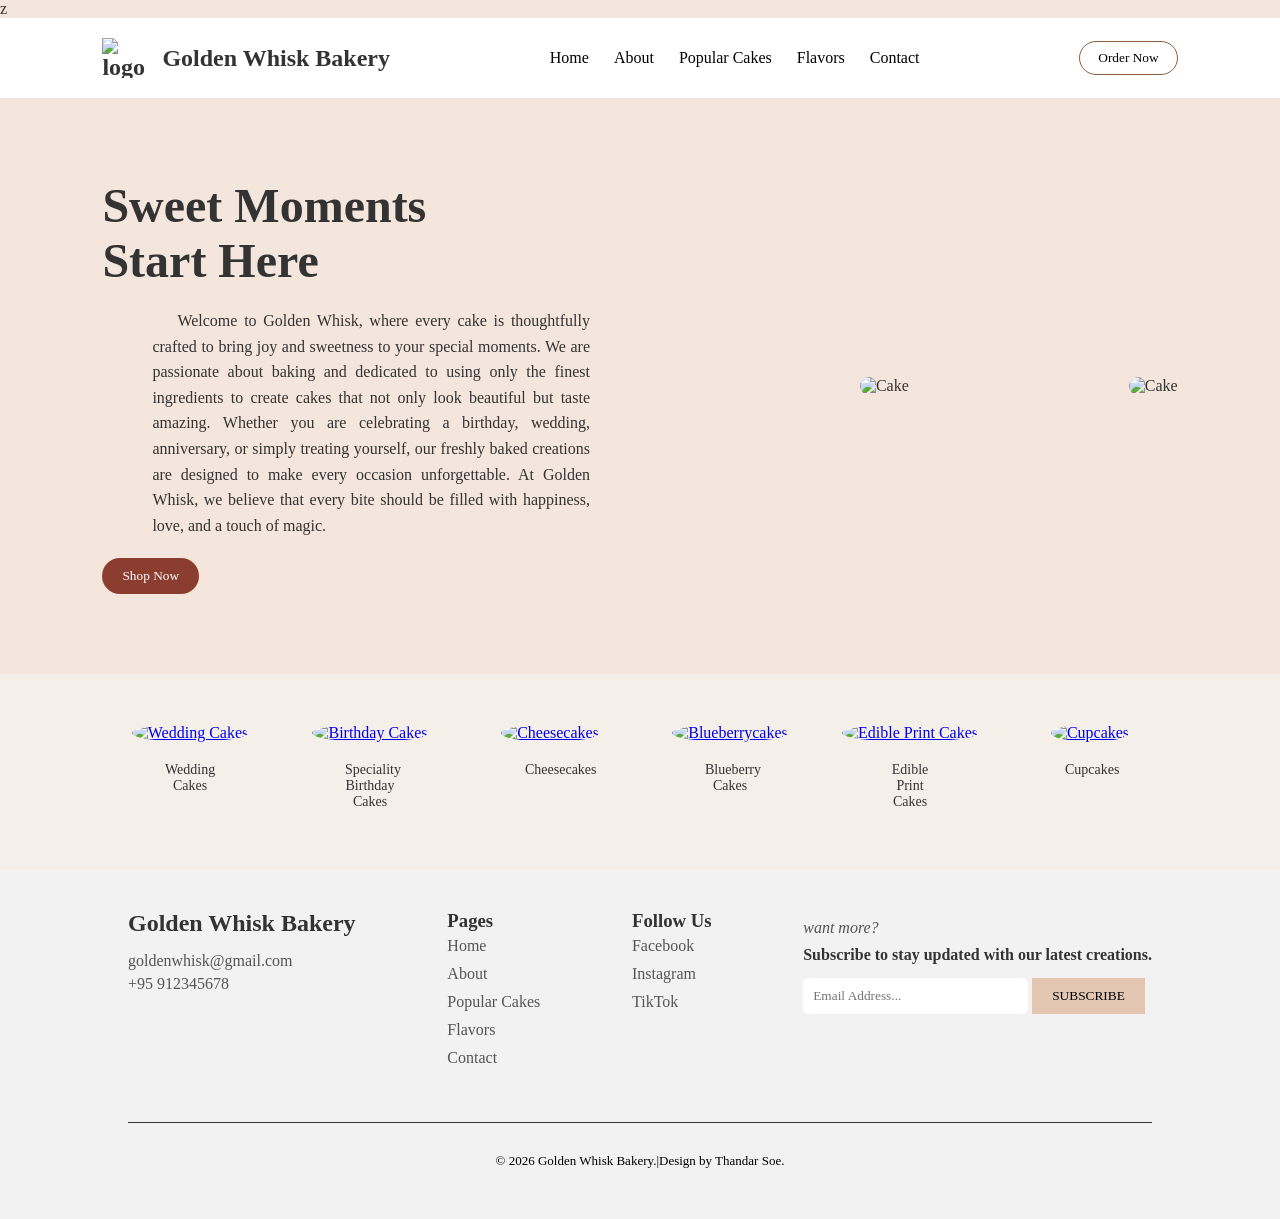
==== index.html @ e3c20210 "Add files via upload" ====
<!DOCTYPE html>
<html lang="en">
<head>
    <meta charset="UTF-8">
    <meta name="description" content="Indulge in the finest creations from Golden Whisk Bakery. Explore our popular custom birthday cakes, elegant wedding cakes, and delicious daily treats.">z
    <meta name="keywords" content="Golden Whisk Bakery, Birthday Cakes, Wedding Cakes, Custom Cakes, Premium Bakery, Pastries">
    <title>Golden Whisk Bakery</title>
    <link rel="stylesheet" href="style.css">
    <link rel="icon" href="cake logo (1).png">
</head>
<body>
<!-- ===== NAVBAR ===== -->
<header>
    <nav>
        <div class="logo">
        <img src="offical logo.png" alt="logo">
            Golden Whisk Bakery</div>
        <ul>
            <li><a href="index.html">Home</a></li>
            <li><a href="about.html">About</a></li>
            <li><a href="cakes.html">Popular Cakes</a></li>
            <li><a href="flavors.html">Flavors</a></li>
            <li><a href="contact.html">Contact</a></li>
        </ul>
        <a href="ordernow.html"><button class="outline-btn">Order Now</button></a>
    </nav>
</header>

<!-- ===== HERO SECTION ===== -->
<section class="hero">
    <div class="hero-text">
        <h1>Sweet Moments <br> Start Here</h1>
        <p>
            Welcome to Golden Whisk, where every cake is thoughtfully crafted to bring joy and sweetness to your special moments. We are passionate about baking and dedicated to using only the finest ingredients to create cakes that not only look beautiful but taste amazing. Whether you are celebrating a birthday, wedding, anniversary, or simply treating yourself, our freshly baked creations are designed to make every occasion unforgettable. At Golden Whisk, we believe that every bite should be filled with happiness, love, and a touch of magic.
        </p>
        <a href="cakes.html"><button class="btn">Shop Now</button></a>
    </div>

    <div class="hero-imge">
        <img src="main (2).avif" alt="Cake" fetchpriority="high">
    </div>
    <div class="hero-img">
        <img src="body.avif" alt="Cake" fetchpriority="high">
    </div>
</section>

<section class="categories">

    <div class="category">
        <a href="wedding.html"><img src="Wedding N&S.jpg" alt="Wedding Cakes"></a>
        <p>Wedding Cakes</p>
    </div>

    <div class="category">
        <a href="birthday.html"><img src="b1.avf" alt="Birthday Cakes"></a>
        <p>Speciality Birthday Cakes</p>
    </div>

    <div class="category">
        <a href="cheese.html#cheese"><img src="cheese new.jpg" alt="Cheesecakes"></a>
        <p>Cheesecakes</p>
    </div>

    <div class="category" id="bc">
        <a href="cheese.html#blueberry"><img src="blueberry  fruit (2).jpg" alt="Blueberrycakes"></a>
        <p>Blueberry Cakes</p>
    </div>

    <div class="category" id="ec">
        <a href="cheese.html#Edible"><img src="Manchester United Cupcakes.jpg" alt="Edible Print Cakes"></a>
        <p>Edible Print Cakes</p>
    </div>

    <div class="category" id="cc">
        <a href="cheese.html#cupcake"><img src="cupcake.jpg" alt="Cupcakes"></a>
        <p>Cupcakes</p>
    </div>

</section>

<!-- FOOTER -->
<footer class="footer">

    <div class="footer-container">

        <div class="footer-box">
            <h2>Golden Whisk Bakery</h2>
            <p>goldenwhisk@gmail.com</p>
            <p>+95 912345678</p><br><br>
        </div>

        <div class="footer-box">
            <h3>Pages</h3>
            <a href="index.html"><p>Home</p></a>
            <a href="about.html"><p>About</p></a>
            <a href="cakes.html"><p>Popular Cakes</p></a>
            <a href="flavors.html"><p>Flavors</p></a>
            <a href="contact.html"><p>Contact</p></a>
        </div>

        <div class="footer-box">
            <h3>Follow Us</h3>
            <a href="https://www.facebook.com/soet95132?mibextid=ZbWKwL"><p>Facebook</p></a>
            <a href="https://www.instagram.com/soet95132?igsh=aTdlaHZ2dzA5MnQx"><p>Instagram</p></a>
            <a href="https://www.tiktok.com/@thandarsoe1088?_r=1&_t=ZS-957aoNJFtmy"><p>TikTok</p></a>
        </div>
        <!-- TOP SUBSCRIBE BAR -->
        <div class="sub-form">
            <form action="#confirm-box">
            <p>want more?</p>
            <h4>Subscribe to stay updated with our latest creations.</h4>
            <input type="email" placeholder="Email Address..." required>
            <button type="submit" class="order-btn">SUBSCRIBE</button>
            </form>
        </div>
    </div>
    
    <div class="footer-bottom"><p>© 2026 Golden Whisk Bakery.|Design by Thandar Soe.</p>
    </div>

</footer>

    <div id="confirm-box" class="modal-overlay">
    <div class="modal-content">
        <h3>Successful</h3>
        <a href="#" class="close-btn">OK</a>
    </div>
</div>

</body>
</html>
---- style.css ----
/* ===================home start================ */

*{
    margin:0;
    padding:0;
    box-sizing:border-box;
    font-family: 'Georgia', serif;
}

body{
    background:#f4e6dc;
    color:#333;
}

/* ===== NAVBAR ===== */
header{
    padding:20px 8%;
    background:#f3e7dc;
    position: sticky;
    top: 0;
    z-index: 1000;
    background:white;
}

.outline-btn{
    padding:8px 18px;
    border-radius:20px;
    border:1px solid #8b5e3c;
    background:none;
    cursor:pointer;
}

nav{
    display:flex;
    justify-content:space-between;
    align-items:center;
}

.logo{
    font-size:24px;
    font-weight:bold;
    display: flex;
    align-items: center;
    gap: 10px;
}

.logo img{
    width: 50px;
    height: 40px;
    object-fit: contain;
}

nav ul{
    list-style:none;
    display:flex;
    gap:25px;
}

nav ul li a{
    text-decoration:none;
    color:black;
}

.btn{
    background:#8b3e2f;
    color:white;
    border:none;
    padding:10px 20px;
    border-radius:25px;
    cursor:pointer;
}

/* ===== HERO ===== */
.hero{
    display:flex;
    align-items:center;
    justify-content:space-between;
    padding:80px 8%;
}

.hero p{
    text-align: justify;
    text-indent: 25px;
    line-height: 1.6;
}

.hero-text{
    width:50%;
}

.hero-text h1{
    font-size:48px;
    margin-bottom:20px;
}

.hero-text p{
    margin-bottom:20px;
}

.hero-img img{
    width:300px;
    border-radius:20px;
}
.hero-imge img{
    margin: 30px;
    width:300px;
    border-radius:20px;
}

/* ===== CATEGORY SECTION ===== */
.categories{
    display:flex;
    justify-content:center;
    gap:30px;
    padding:50px 5%;
    background:#f5efe9;
    flex-wrap:wrap;
}

.category{
    text-align:center;
    width:150px;
}

.category img{
    width:150px;
    height:150px;
    border-radius:50%;
    object-fit:cover;
    margin-bottom:10px;
    transition:0.3s;
}

/* Hover Effect */
.category img:hover{
    transform:scale(1.1);
}

.category p{
    font-size:14px;
    color:#333;
}

/* ===========about page start============== */

/* ===== STORY SECTION ===== */
.about-story{
    display:flex;
    padding:80px 8%;
    align-items:center;
    gap:50px;
}

.story-text{
    width:50%;
    line-height: 1.8;
    text-indent: 25px;
}

.story-text h2{
    margin-bottom:20px;
    font-size:32px;
}

.story-img img{
    width:400px;
    border-radius:20px;
    height: auto;
}

.about-details p{
    text-align: center;
    line-height: 1.6;
    max-width: 800px;
    margin: 20px auto;
    text-indent: 25px;
}

.about-details h2{
    text-align: center; 
    font-size: 32px;
}

/* ===== VALUES SECTION ===== */
.values{
    padding: 80px 8%;
    text-align: center;
}

.values h2{
    margin-bottom: 40px;
    font-size: 32px;
}

.values p{
    text-align: center;
    line-height: 1.6;
    max-width: 800px;
    margin: 20px auto;
    text-indent: 25px;
}

.value-cards{
    display:flex;
    justify-content:center;
    gap:30px;
}

.value-card{
    background:white;
    padding:20px;
    border-radius:15px;
    width:250px;
    box-shadow:0 5px 15px rgba(0,0,0,0.1);
}

.value-card img{
    width:100%;
    border-radius:15px;
    margin-bottom:15px;
}

.p-about{
    text-align: center;
}


/* ===================our cake start==================== */
.section{
    padding:50px;
    text-align:center;
}

.section-header {
    display: flex;
    justify-content: space-between;
    align-items: center;
    margin-bottom: 20px;
}

.section-header h2, p{
    margin: 10px 50px;
}

/* Category Grid Layout */
.category-grid {
    display: grid;
    grid-template-columns: repeat(auto-fit, minmax(180px, 1fr));
    gap: 15px;
}

/* Individual Card Styling */
.category-card {
    background: #ffffff;
    border-radius: 12px;
    padding: 20px;
    display: flex;
    justify-content: center;
    align-items: center;
    text-decoration: none;
    color: #333;
    box-shadow: 0 2px 8px rgba(0, 0, 0, 0.05); /* Soft shadow */
    transition: transform 0.2s ease, box-shadow 0.2s ease;
}

.category-card:hover {
    transform: translateY(-3px);
    box-shadow: 0 4px 12px rgba(0, 0, 0, 0.1);
}

.card-icon {
    font-size: 1.2rem;
    margin-right: 10px;
}

.category-name {
    font-weight: 500;
    font-size: 0.95rem;
    color: #2d6a4f;
}

/* ===== CAKE GALLERY ===== */
.cake-gallery{
    display:grid;
    grid-template-columns:repeat(4, 1fr);
    gap:25px;
    padding:50px 8%;
    background:#f8f8f8;
}

/* CARD */
.cake-item{
    text-align:center;
}

/* IMAGE */
.cake-item img{
    width:100%;
    height:220px;
    object-fit:cover;
    border-radius:5px;
    transition:0.3s;
}

/* HOVER EFFECT */
.cake-item img:hover{
    transform:scale(1.05);
}

/* TEXT */
.cake-item p{
    margin-top:10px;
    font-size:14px;
    color:#333;
}

/* ================flavors star=================== */
aside h3 {
     margin-top: 0;
    color: #850e35; 
    border-bottom: 2px solid #850e35;
    padding-bottom: 10px;
    text-align: center;
}
 
aside ul {
    list-style-type: none;
    padding: 0;
}
 
aside li {
    margin-bottom: 10px;
}
 
aside li a {
    text-decoration: none;
    color: #333;
    font-weight: bold;
    display: block;
    padding: 8px 12px;
    border-radius: 4px;
    transition: all 0.3s ease;
}
 
aside li a:hover {
    color: #450202;
    background-color: #fba2ab;
    padding-left: 20px;
}

.product-grid {
    gap: 20px;
    display: flex;
    flex-wrap: wrap;
    justify-content: center;
    align-items: center;
}

.product-card {
    background: white;
    padding: 15px;
    border-radius: 10px;
    text-align: center;
    border: 1px solid transparent;
    width: 300px;
}

.product-card:hover {
    border-color: var(--primary-green);
}
.product-card img{
    height: 300px;
    border-radius: 20px;
    width: 250px;
}

.btn-add {
    width: 100%;
    padding: 8px;
    background: none;
    border: 1px solid;
    border-radius: 5px;
    cursor: pointer;
    margin-top: 10px;
}
.section h2{
    padding: 30px 50px;
}

/* =================contact  start===================== */

.contact-section{
    display:flex;
    justify-content:space-between;
    padding:80px 10%;
    background:linear-gradient(to right, #eef2f7, #f6e8dc);
}

/* LEFT */
.contact-info{
    width:45%;
}

.contact-info h1{
    font-size:40px;
    margin-bottom:20px;
}

.contact-info p{
    color:#555;
    margin-bottom:15px;
}

.info-box p{
    margin:10px 0;
}


/* RIGHT FORM */
.contact-form{
    width:45%;
}

.contact-form form{
    display:flex;
    flex-direction:column;
}

.contact-form input,
.contact-form textarea{
    padding:12px;
    margin-bottom:15px;
    border-radius:8px;
    border:1px solid #ccc;
}

.contact-form textarea{
    height:120px;
}

/* BUTTON */
.contact-form button{
    padding:12px;
    border:none;
    border-radius:8px;
    background:linear-gradient(to right, purple, orange);
    color:white;
    font-size:16px;
    cursor:pointer;
}

.submit-btn {
  padding: 10px 20px;
  background: black;
  color: white;
  text-decoration: none;
  border-radius: 5px;
}


/* =========== footer start============ */
.footer{
    background:#f2f2f2;
    padding:40px 10%;
}

.footer-container{
    display:flex;
    justify-content:space-between;
    gap: 70px;
    
}

.footer-box h2,
.footer-box h4{
    margin-bottom:15px;
    white-space: nowrap;
}

.footer-box p{
    margin:5px 0;
    color:#555;
    /* white-space: nowrap; */
}

.footer-box a{
   text-decoration: none;
   display: flex;
   white-space: nowrap;
}

/* SUBSCRIBE BAR */
.sub-form p{
    margin:9px 0;
    color:#555;
    white-space: nowrap;
    font-style: italic;
}

.sub-form h3{
    white-space: nowrap;
}

.sub-form input{
    padding:10px;
    width:225px;
    border:none;
    margin-top: 4%;
}

.sub-form button{
    padding:10px 20px;
    border:none;
    background:#e3c7b3;
    cursor:pointer;
}

.footer-bottom {
    text-align: center;
    margin-top: 50px;
    padding-top: 20px;
    border-top: 1px solid #333;
    font-size: 13px;
    color: #000;
}

/* ===============event start=================== */

/* ===== GALLERY ===== */
.modern-gallery{
    display:grid;
    grid-template-columns:repeat(4, 1fr);
    gap:25px;
    padding:50px 8%;
    background:#d9cbbd;
}

.modern-gallery h2 {
    font-size: 1.5rem;
    margin-bottom: 5px;
    margin-top: 80px;
    color: #1a3c30;
}

.modern-gallery p{
    line-height: 1.6;
    margin: 50px ;
}

/* CARD */
.gallery-card{
    position:relative;
    overflow:hidden;
    border-radius:15px;
}

/* IMAGE */
.gallery-card img{
    width:100%;
    height:450px;
    object-fit:cover;
    display:block;
}

/* OVERLAY (dark bottom effect) */
.overlay{
    position:absolute;
    bottom:0;
    left:0;
    width:100%;
    height:40%;
    background:linear-gradient(to top, rgba(0,0,0,0.5), transparent);
}

/* PLUS ICON */
.plus{
    position:absolute;
    top:10px;
    right:10px;
    width:30px;
    height:30px;
    background:white;
    border-radius:50%;
    display:flex;
    justify-content:center;
    align-items:center;
    font-size:18px;
    cursor:pointer;
}

.plus a{
    text-decoration: none;
}

/* HOVER EFFECT */
.gallery-card:hover img{
    transform:scale(1.05);
    transition:0.3s;
}

/* ====================Order PAGE ================= */

.order-section{
    text-align:center;
    padding:60px;
    background:#f4e6dc;
}

.order-container{
    max-width: 900px;
    margin: 0 auto;
    padding: 20px;
    font-family: sans-serif;
}

.order-container h1{
    margin-bottom: 10px;
}

.form-grid {
    display: flex;
    gap: 50px; 
    flex-wrap: wrap;
    background: #fff;
    padding: 20px;
    border-radius: 8px;
}

.form-section {
    flex: 1;
    min-width: 300px;
}

.form-section h3{
    border-bottom: 2px solid #f0f0f0;
    padding-bottom: 10px;
    margin-bottom: 20px;
    color: #333;
}

label {
    display: block;
    margin-bottom: 5px;
    font-size: 14px;
    font-weight: bold;
    color: #555;
}

input, select, textarea{
    width: 100%;
    padding: 10px;
    margin-bottom: 20px;
    border: 1px solid #ccc;
    border-radius: 4px;
    box-sizing: border-box; 
}

.order-bon{
    width: 100%;
    padding: 15px;
    background: linear-gradient(45deg, #800080, #ffa500);
    color: white;
    border: none;
    border-radius: 5px;
    font-size: 16px;
    font-weight: bold;
    cursor: pointer;
    margin-top: 10px;
}

.order-bon:hover{
    opacity: 0.9;
}

/* =================button successful================== */
input{
    width: 100%;
    padding: 12px;
    border: 2px solid #ddd;
    border-radius: 6px;
    box-sizing: border-box;
    transition: border-color 0.3s;
}

.modal-overlay{
    position: fixed;
    top: 0; left: 0;
    width: 100%; height: 100%;
    background: rgba(0, 0, 0, 0.5);
    display: none; 
    justify-content: center;
    align-items: center;
}

.modal-overlay:target{
    display: flex;
}

.modal-content{
    background: white;
    padding: 25px;
    border-radius: 8px;
    text-align: center;
    box-shadow: 0 5px 15px rgba(0,0,0,0.3);
    animation: fadeIn 0.3s;
}

.close-btn{
    display: inline-block;
    margin-top: 15px;
    padding: 8px 25px;
    background: #28a745;
    color: white;
    text-decoration: none;
    border-radius: 5px;
}

@keyframes fadeIn{
    from { opacity: 0; transform: translateY(-20px); }
    to { opacity: 1; transform: translateY(0); }
}

/* ==================cheese============== */

/* Section Title */
.section-title{
    font-size: 24px;
    margin-bottom: 10px;
}

/* Divider Line */
.divider{
    width: 100%;
    height: 4px;
    background: gray;
    margin-bottom: 20px;
}

/* Grid Layout */
.image-grid{
    display: grid;
    grid-template-columns: repeat(5, 1fr); 
    gap: 40px;
    text-align: center;
}

/* Center align */
.image-item{
    display: flex;
    justify-content: center;
}

/* Circle Images */
.image-grid img{
    width: 160px;
    height: 160px;
    object-fit: cover;
    border-radius: 50%; 
}

.image-grid img:hover{
    transform:scale(1.1);
}

html{
    scroll-behavior: smooth;
}
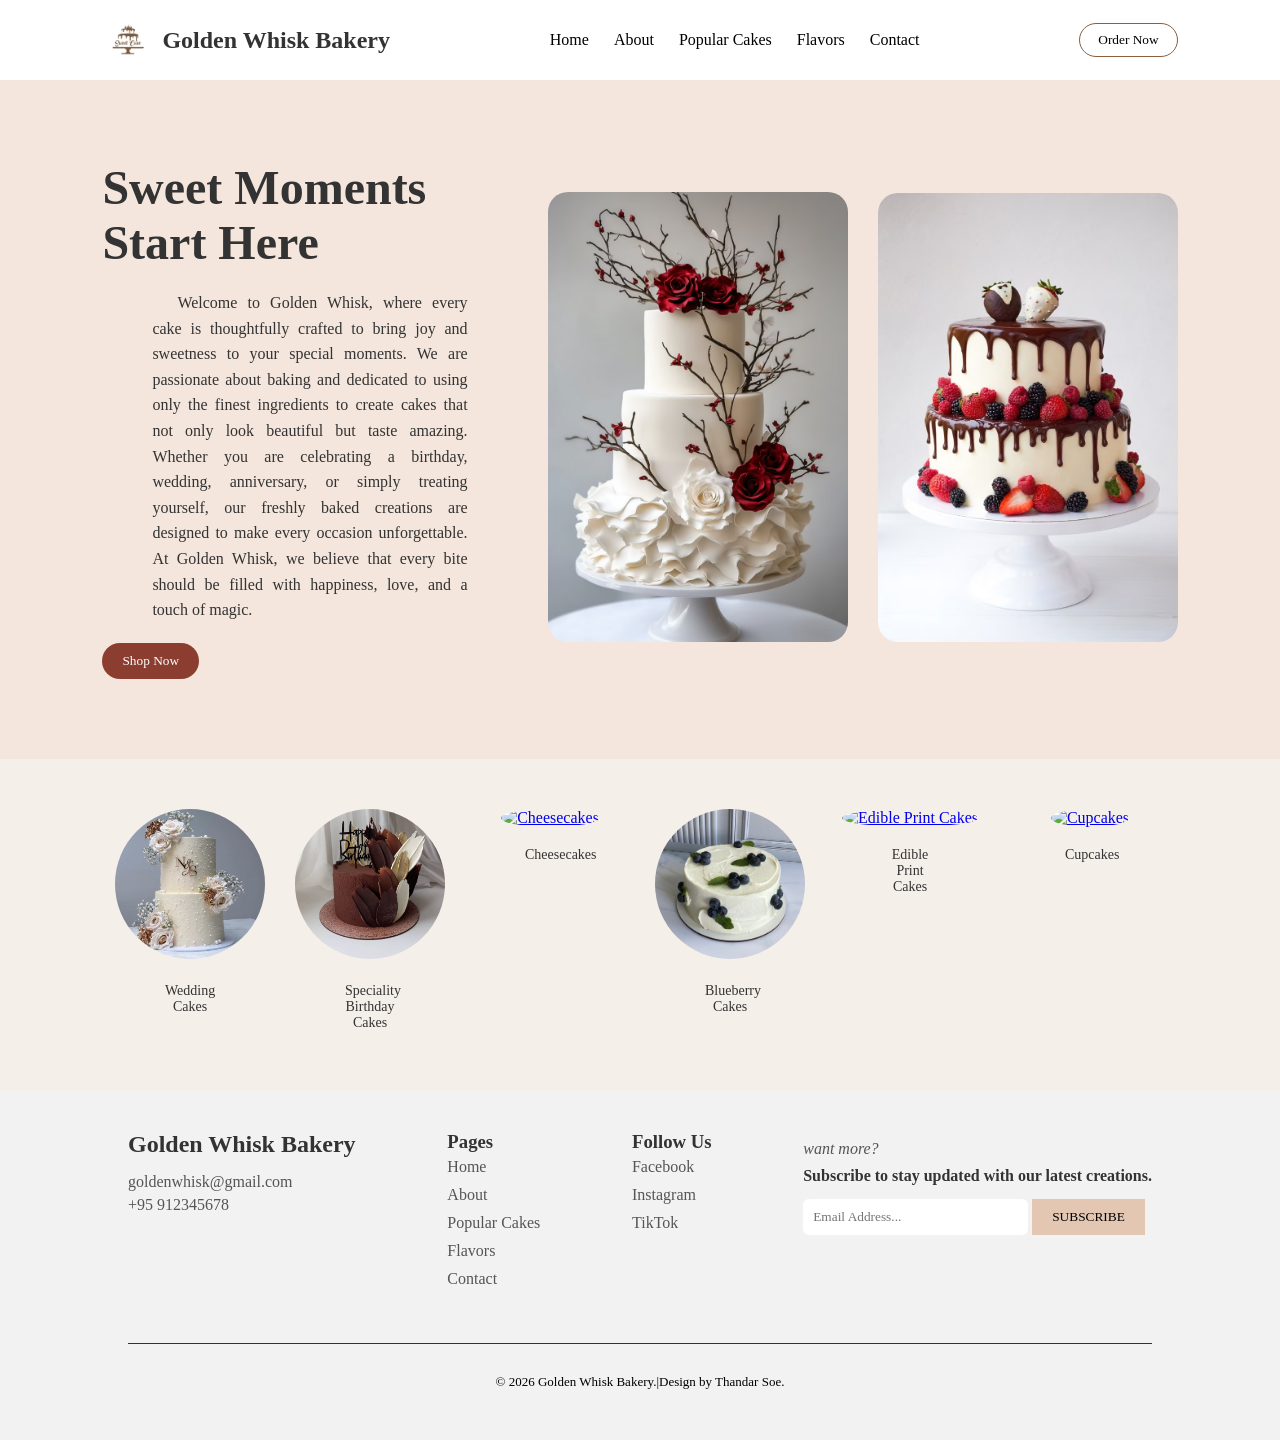
==== commit 8ad20c39: "Add files via upload" ====
--- a/index.html
+++ b/index.html
@@ -2,7 +2,7 @@
 <html lang="en">
 <head>
     <meta charset="UTF-8">
-    <meta name="description" content="Indulge in the finest creations from Golden Whisk Bakery. Explore our popular custom birthday cakes, elegant wedding cakes, and delicious daily treats.">z
+    <meta name="description" content="Indulge in the finest creations from Golden Whisk Bakery. Explore our popular custom birthday cakes, elegant wedding cakes, and delicious daily treats.">
     <meta name="keywords" content="Golden Whisk Bakery, Birthday Cakes, Wedding Cakes, Custom Cakes, Premium Bakery, Pastries">
     <title>Golden Whisk Bakery</title>
     <link rel="stylesheet" href="style.css">
